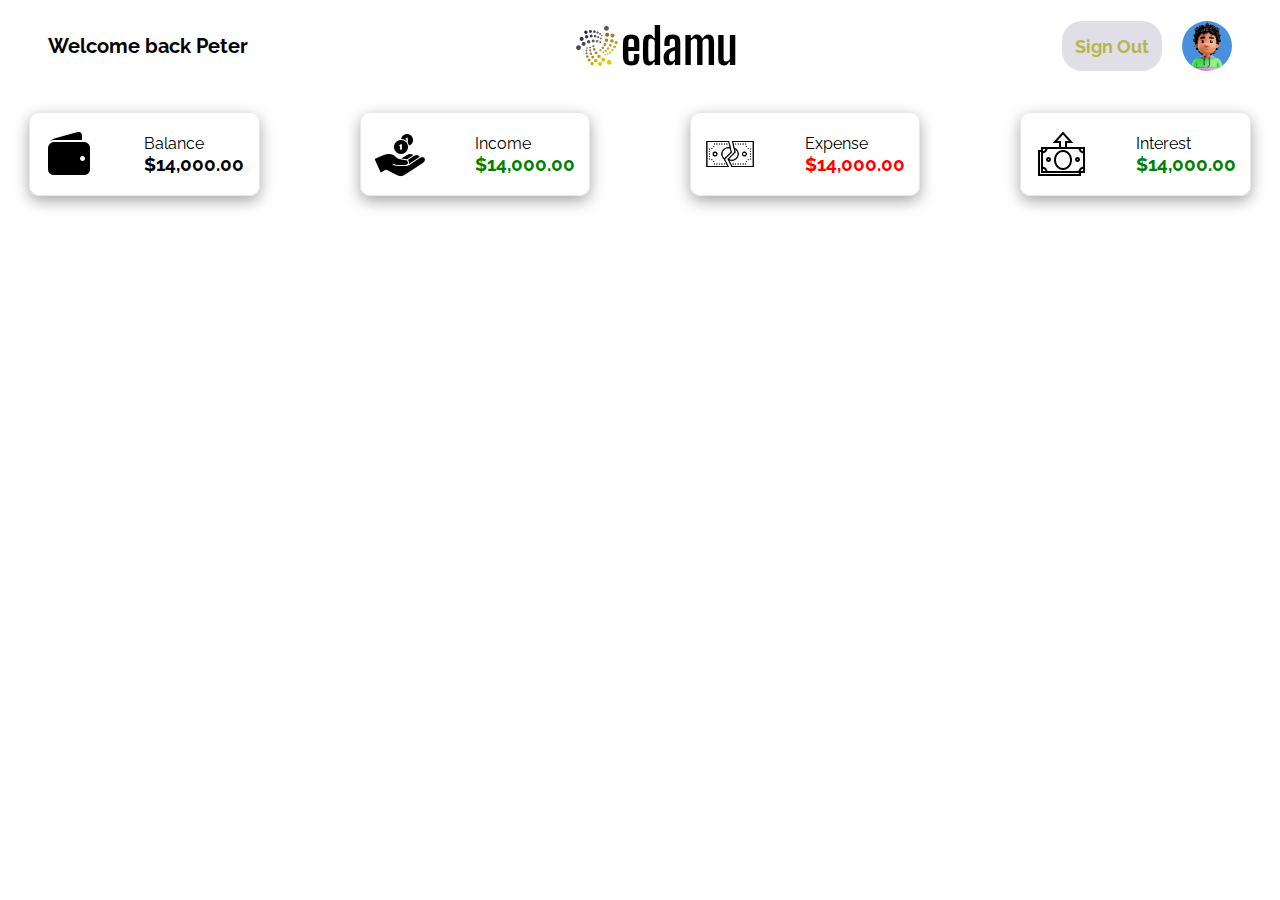
==== index.html @ 9e909602 "updated html folder name" ====
<!DOCTYPE html>
<html lang="en">
<head>
    <meta charset="UTF-8">
    <meta name="viewport" content="width=device-width, initial-scale=1.0">
    <meta name="keywords" content="banking, finance, savings, investment, transfer">
    <meta name="description" content="We provide digital banking solutions">
    <link rel="shortcut icon" href="/images/logo.png" type="image/x-icon">
    <link rel="stylesheet" href="/css/index.css">
    <title>edamu</title>

</head>
<body>
    <Header>
        <nav>
            <div>
                <h4 class="welcome">Welcome back Peter</h4>
            </div>
            <div class="logo__container">
                <img src="/images/logo.png" alt="">
                <h2>edamu</h2>
            </div>
            <div class="profile__container">
                <button class= "sign__out-btn">Sign Out</button>
                <img  src="/images/profile.jpg" alt="">
            </div>
        </nav>
        <section>
            <div class="box box1">
                <img class="icon" src="/images/balance.png" alt="balance">
                <div class="title__money">
                    <p>Balance</p>
                    <h3 class="balance__money">$14,000.00</h3>
                </div>
            </div>
            <div class="box box2">
                <img class="icon" src="/images/income.png" alt="balance">
                <div class="title__money">
                    <p class="income">Income</p>
                    <h3 class="income__money">$14,000.00</h3>
                </div>
            </div>
            <div class="box box3">
                <img class="icon" src="/images/expense.png" alt="balance">
                <div class="title__money">
                    <p class="expense">Expense</p>
                    <h3 class="expense__money">$14,000.00</h3>
                </div>
            </div>
            <div class="box box4">
                <img class="icon" src="/images/interest.png" alt="balance">
                <div class="title__money">
                    <p class="interest">Interest</p>
                    <h3 class="interest__money">$14,000.00</h3>
                </div>
            </div>
        </section>
    </Header>

    <script src="/js/index.js"></script>
</body>
</html>
---- css/index.css ----
@import url('https://fonts.googleapis.com/css2?family=Big+Shoulders+Display:wght@700&family=Lexend+Deca&family=Nanum+Gothic&family=Raleway&display=swap');

* {
    margin : 0;
    padding : 0;
    box-sizing :border-box;
}
/* 
header {
    
} */


nav {
    display: flex;
    justify-content: space-between;
    align-items: center;
    padding: 1em 3em;
    margin-bottom: 20px;
}

.welcome {
    font-family: "Raleway";
    font-size: 20px;
}

.logo__container h2 {
    font-family: "Big Shoulders Display";
    font-size: 50px;
    font-weight: 700;
}

.logo__container {
    display: flex;
    align-items: center;
}

.profile__container {
    display: flex;
    gap: 20px;
}

.profile__container img {
    width: 50px;
    height: 50px;
    border-radius: 25px;
}

.sign__out-btn {
    width: 100px;
    border-color: transparent;
    border-radius: 20px;
    font-family: "Raleway";
    font-size: 18px;
    font-weight: bold;
    cursor: pointer;
    color: rgb(182, 182, 75);
    background-color: #e0dfe7;
}

.sign__out-btn:hover {
    color : rgb(208, 208, 14);
    background-color: rgb(77, 77, 126);
}


/* Mobile */
@media all and (max-width: 540px) {
    nav {
        display: flex;
        justify-content: space-between;
        align-items: center;
        padding: 1em 1em;
        position: relative;   
    }

    .sign__out-btn {
        font-size: 15px;
    }


    .profile__container img {
        display: none;
    }

    .welcome {
     position: absolute;
     top: 60px;
     margin: auto;
     font-size: 15px;
    }

    .logo__container {
        position: absolute;
    }

    .logo__container h2 {
        font-size: 30px;
    }
 }




/* Balance Section */
section {
    width: 100%;
    display: flex;
    justify-content: center;
    gap: 100px;
}

.box {
    width: 18% ;
    padding: 1em 2em;
    display: flex;
    justify-content: center;
    align-items: center;
    gap: 50px;
    border: 1px solid rgb(232, 232, 232);
    border-radius: 10px;
    box-shadow: rgba(0, 0, 0, 0.35) 0px 5px 15px;
    cursor: pointer;
}


.box1:hover {
    border: 2px solid rgb(167, 167, 224);
    background-color: lightblue;
    transition: background-color 0.3s;
}

/* You can define different hover effects for other boxes */
.box2:hover {
    border: 2px solid rgb(167, 167, 224);
    background-color: lightgreen;
    transition: background-color 0.3s;
}

.box3:hover {
    border: 2px solid rgb(167, 167, 224);
    background-color: lightcoral;
    transition: background-color 0.3s;
}

.box4:hover {
    border: 2px solid rgb(167, 167, 224);
    background-color: lightgreen;
    transition: background-color 0.3s;
}

.icon {
    width: 50px;
    height: 50px;
}

.title__money p {
    font-family: "Raleway";
}


.title__money h3 {
    font-family: "Raleway";
}

.income__money {
    color: green;
}

.expense__money {
    color: red;
}

.interest__money {
    color: green;
}



/* Mobile */
@media all and (max-width: 540px) {
    section {
    width: 100%;
    margin-top: 3em;
    display: block;
    justify-content: center;
    gap: 100px;
}

.box {
    width: 80% ;
    margin: 10px auto;
    padding: 1em 2em;
    display: flex;
    justify-content: center;
    align-items: center;
    gap: 50px;
    border: 1px solid rgb(232, 232, 232);
    border-radius: 10px;
    box-shadow: rgba(0, 0, 0, 0.35) 0px 5px 15px;
    cursor: pointer;
}
}
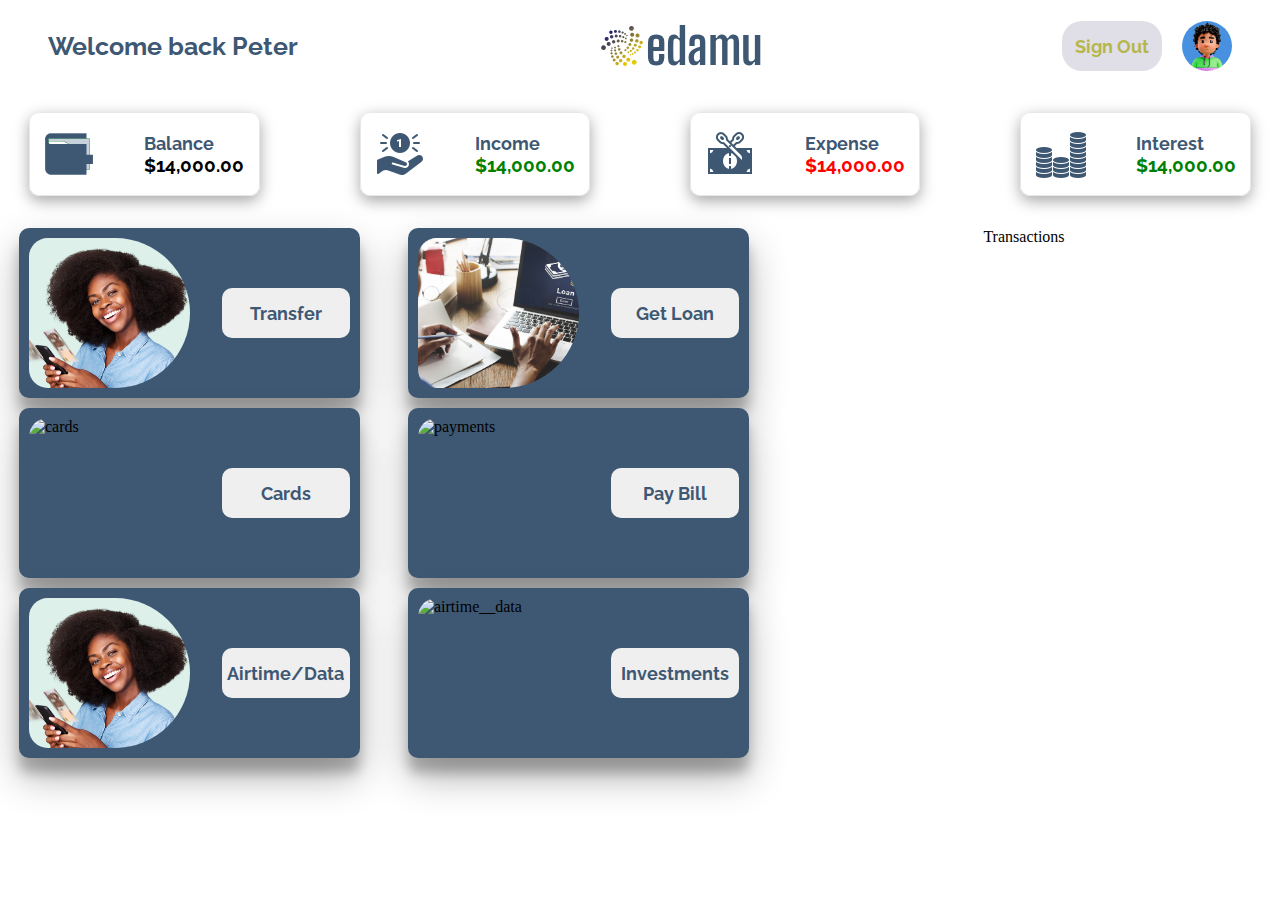
==== commit f5988b59: "worked on customer activities section" ====
--- a/index.html
+++ b/index.html
@@ -7,6 +7,7 @@
     <meta name="description" content="We provide digital banking solutions">
     <link rel="shortcut icon" href="/images/logo.png" type="image/x-icon">
     <link rel="stylesheet" href="/css/index.css">
+    <link rel="stylesheet" href="./css/main.css">
     <title>edamu</title>
 
 </head>
@@ -25,37 +26,70 @@
                 <img  src="/images/profile.jpg" alt="">
             </div>
         </nav>
+        </Header>
+        <!-- ACCOUNT BALANCE, INCOME, EXPENSE AND INTEREST -->
         <section>
             <div class="box box1">
-                <img class="icon" src="/images/balance.png" alt="balance">
+                <img class="icon" src="/images/icons8-wallet-80.png" alt="balance">
                 <div class="title__money">
                     <p>Balance</p>
                     <h3 class="balance__money">$14,000.00</h3>
                 </div>
             </div>
             <div class="box box2">
-                <img class="icon" src="/images/income.png" alt="balance">
+                <img class="icon" src="/images/icons8-income-50.png" alt="balance">
                 <div class="title__money">
                     <p class="income">Income</p>
                     <h3 class="income__money">$14,000.00</h3>
                 </div>
             </div>
             <div class="box box3">
-                <img class="icon" src="/images/expense.png" alt="balance">
+                <img class="icon" src="/images/icons8-expense-50.png" alt="balance">
                 <div class="title__money">
                     <p class="expense">Expense</p>
                     <h3 class="expense__money">$14,000.00</h3>
                 </div>
             </div>
             <div class="box box4">
-                <img class="icon" src="/images/interest.png" alt="balance">
+                <img class="icon" src="/images/icons8-sales-performance-50.png" alt="balance">
                 <div class="title__money">
                     <p class="interest">Interest</p>
                     <h3 class="interest__money">$14,000.00</h3>
                 </div>
             </div>
         </section>
-    </Header>
+
+        <!-- TRANSFER MONEY, LOANS, CARDS, PAYMENTS, AIRTIME/DATA -->
+        <main class="main__container">
+        <section class="customer__activities">
+            <div class="transfer__money activity__box">
+                <img src="./images/transfer.png" alt="transfer">
+                <button class="transfer__btn">Transfer</button>
+            </div>
+            <div class="get__loan activity__box">
+                <img src="./images/loan.jpg" alt="loan">
+                <button class="loan__btn">Get Loan</button>
+            </div>
+            <div class="digital__cards activity__box">
+                <img src="./images/card.jpg" alt="cards">
+                <button class="btn__cards">Cards</button>
+            </div>
+            <div class="bill__payments activity__box">
+                <img src="./images/bill.jpg" alt="payments">
+                <button class="payments__btn">Pay Bill</button>
+            </div>
+            <div class="buy__airtime-data activity__box">
+                <img src="./images/transfer.png" alt="airtime__data">
+                <button class="airtime__data-btn">Airtime/Data</button>
+            </div>
+            <div class="investments activity__box">
+                <img src="./images/investment.jpg" alt="airtime__data">
+                <button class="investments__btn">Investments</button>
+            </div>
+        </section>
+        <section class="customer__transactions">Transactions</section>
+        </main>
+    
 
     <script src="/js/index.js"></script>
 </body>
--- a/css/index.css
+++ b/css/index.css
@@ -21,18 +21,26 @@
 
 .welcome {
     font-family: "Raleway";
-    font-size: 20px;
+    font-size: 25px;
+    color: rgb(62, 88, 115);;
 }
 
 .logo__container h2 {
     font-family: "Big Shoulders Display";
     font-size: 50px;
     font-weight: 700;
+    color: rgb(62, 88, 115);;
 }
 
 .logo__container {
     display: flex;
     align-items: center;
+}
+
+.title__money p {
+    color: rgb(62, 88, 115);
+    font-size: 18px;
+    font-weight: 700;
 }
 
 .profile__container {
@@ -45,6 +53,7 @@
     height: 50px;
     border-radius: 25px;
 }
+
 
 .sign__out-btn {
     width: 100px;
@@ -154,6 +163,8 @@
     height: 50px;
 }
 
+
+
 .title__money p {
     font-family: "Raleway";
 }
@@ -195,11 +206,28 @@
     justify-content: center;
     align-items: center;
     gap: 50px;
-    border: 1px solid rgb(232, 232, 232);
-    border-radius: 10px;
-    box-shadow: rgba(0, 0, 0, 0.35) 0px 5px 15px;
-    cursor: pointer;
-}
-}
-
-
+}
+}
+
+
+@media all and (min-width: 768px) and (max-width: 1180px) {
+     section {
+    width: 100%;
+    margin-top: 3em;
+    display: grid;
+    grid-template-columns: repeat(2, 1fr);
+    justify-content: center;
+    gap: 10px;
+}
+
+.box {
+    width: 90% ;
+    margin: 10px auto;
+    padding: 1em 2em;
+    display: flex;
+    justify-content: center;
+    align-items: center;
+    gap: 50px;
+}
+ }
+
--- a/css/main.css
+++ b/css/main.css
@@ -0,0 +1,56 @@
+@import url('https://fonts.googleapis.com/css2?family=Big+Shoulders+Display:wght@700&family=Lexend+Deca&family=Nanum+Gothic&family=Raleway&display=swap');
+
+/* Main Container */
+.main__container {
+    margin-top: 2em;
+    display: flex;
+}
+
+.customer__activities {
+    width: 60%;
+    margin: auto;
+    display: grid;
+    grid-template-columns: repeat(2, 1fr);
+    gap: 10px;
+}
+
+.customer__transactions {
+    width: 40%;
+}
+
+.activity__box {
+    width: 90%;
+    margin: auto;
+    padding: 10px;
+    display: flex;
+    gap: 5px;
+    justify-content: space-between;
+    align-items: center;
+    border-radius: 10px;
+    background-color: rgb(62, 88, 115);
+    border-color: transparent;
+    box-shadow: rgba(0, 0, 0, 0.3) 0px 19px 38px, rgba(0, 0, 0, 0.22) 0px 15px 12px;
+}
+
+.activity__box img {
+    width: 50%;
+    height: 150px;
+    border-top-right-radius: 80px;
+    border-bottom-right-radius: 80px;
+    border-top-left-radius: 20px;
+    border-bottom-left-radius: 20px;
+    object-fit: cover;
+}
+
+.activity__box button {
+    width: 40%;
+    height: 50px;
+    font-family: "Raleway";
+    font-size: 18px;
+    color: rgb(62, 88, 115);
+    font-weight: 700;
+    border-color: transparent;
+    /* border-top-right-radius: 10px;
+    border-bottom-right-radius: 10px; */
+    border-radius: 10px;
+}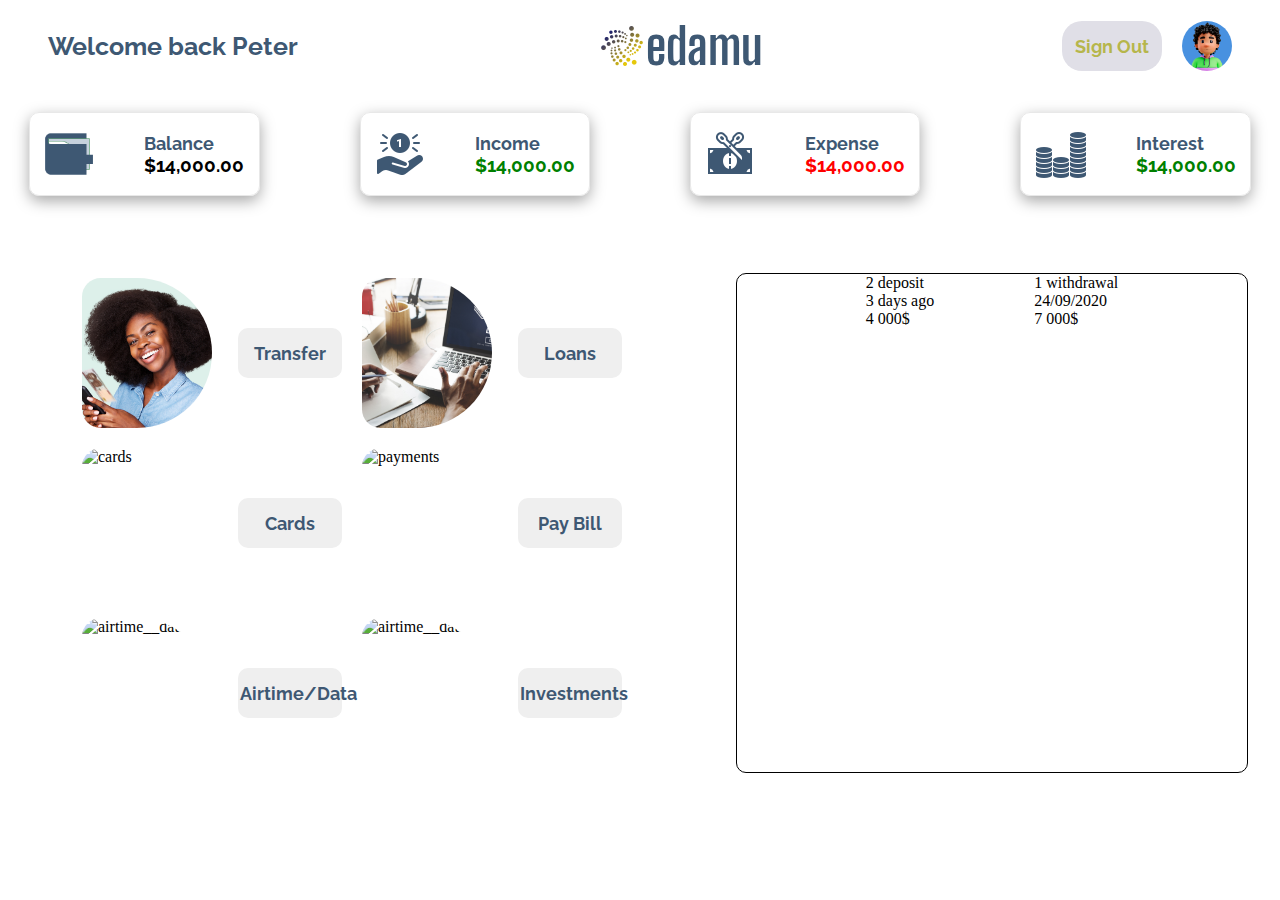
==== commit 37a98e7f: "worked on previous commit responsives and design" ====
--- a/index.html
+++ b/index.html
@@ -68,7 +68,7 @@
             </div>
             <div class="get__loan activity__box">
                 <img src="./images/loan.jpg" alt="loan">
-                <button class="loan__btn">Get Loan</button>
+                <button class="loan__btn">Loans</button>
             </div>
             <div class="digital__cards activity__box">
                 <img src="./images/card.jpg" alt="cards">
@@ -79,7 +79,7 @@
                 <button class="payments__btn">Pay Bill</button>
             </div>
             <div class="buy__airtime-data activity__box">
-                <img src="./images/transfer.png" alt="airtime__data">
+                <img src="./images/airtime-data.jpg" alt="airtime__data">
                 <button class="airtime__data-btn">Airtime/Data</button>
             </div>
             <div class="investments activity__box">
@@ -87,7 +87,21 @@
                 <button class="investments__btn">Investments</button>
             </div>
         </section>
-        <section class="customer__transactions">Transactions</section>
+        <section class="customer__transactions">
+            <!-- ACCOUNT TRANSACTIONS -->
+            <div class="transaction__row">
+                <div class="transaction__type transacion__deposit">2 deposit</div>
+                <div class="transaction__date">3 days ago</div>
+                <div class="transaction__amount">4 000$</div>
+            </div>
+            <div class="transaction__row">
+                <div class="transaction__type transacion__withdrawal">1 withdrawal</div>
+                <div class="transaction__date">24/09/2020</div>
+                <div class="transaction__amount">7 000$</div>
+            </div>
+        </section>
+
+        
         </main>
     
 
--- a/css/index.css
+++ b/css/index.css
@@ -5,9 +5,8 @@
     padding : 0;
     box-sizing :border-box;
 }
-/* 
-header {
-    
+/* body {
+    background-color: #121211;
 } */
 
 
--- a/css/main.css
+++ b/css/main.css
@@ -7,29 +7,37 @@
 }
 
 .customer__activities {
-    width: 60%;
+    width: 50%;
     margin: auto;
     display: grid;
     grid-template-columns: repeat(2, 1fr);
-    gap: 10px;
+    gap: 0;
+    padding: 40px;
 }
 
 .customer__transactions {
     width: 40%;
+    height: 500px;
+    grid-row: 2 / span 3;
+    background-color: #fff;
+    border-radius: 10px;
+    border: 1px solid black;
+    overflow: scroll;
+    margin: auto;
 }
 
 .activity__box {
-    width: 90%;
+    width: 100%;
     margin: auto;
     padding: 10px;
     display: flex;
     gap: 5px;
     justify-content: space-between;
     align-items: center;
-    border-radius: 10px;
-    background-color: rgb(62, 88, 115);
+    /* border-radius: 10px; */
+    /* background-color: rgb(62, 88, 115); */
     border-color: transparent;
-    box-shadow: rgba(0, 0, 0, 0.3) 0px 19px 38px, rgba(0, 0, 0, 0.22) 0px 15px 12px;
+    /* box-shadow: rgba(0, 0, 0, 0.3) 0px 19px 38px, rgba(0, 0, 0, 0.22) 0px 15px 12px; */
 }
 
 .activity__box img {
@@ -53,4 +61,94 @@
     /* border-top-right-radius: 10px;
     border-bottom-right-radius: 10px; */
     border-radius: 10px;
+}
+
+.transfer__money {
+    border-top-left-radius: 10px;
+}
+
+.buy__airtime-data {
+    border-bottom-left-radius: 10px;
+}
+
+.get__loan {
+    border-top-right-radius: 10px;
+}
+
+.investments {
+    border-bottom-right-radius: 10px;
+}
+
+
+/* TRANSACTIONS */
+.movements {
+  grid-row: 2 / span 3;
+  background-color: #fff;
+  border-radius: 1rem;
+  overflow: scroll;
+}
+
+.movements__row {
+  padding: 2.25rem 4rem;
+  display: flex;
+  align-items: center;
+  border-bottom: 1px solid #eee;
+}
+
+.movements__type {
+  font-size: 1.1rem;
+  text-transform: uppercase;
+  font-weight: 500;
+  color: #fff;
+  padding: 0.1rem 1rem;
+  border-radius: 10rem;
+  margin-right: 2rem;
+}
+
+.movements__date {
+  font-size: 1.1rem;
+  text-transform: uppercase;
+  font-weight: 500;
+  color: #666;
+}
+
+.movements__type--deposit {
+  background-image: linear-gradient(to top left, #39b385, #9be15d);
+}
+
+.movements__type--withdrawal {
+  background-image: linear-gradient(to top left, #e52a5a, #ff585f);
+}
+
+.movements__value {
+  font-size: 1.7rem;
+  margin-left: auto;
+}
+
+
+/* Mobile */
+@media all and (max-width: 540px) {
+    .main__container {
+        flex-direction: column;
+    }
+
+    .customer__activities {
+    width: 90%;
+    margin: auto;
+    display: grid;
+    grid-template-columns: repeat(1, 1fr);
+    gap: 0;
+    padding: 40px;
+}
+
+.customer__transactions {
+    width: 90%;
+    height: 500px;
+    grid-row: 2 / span 3;
+    background-color: #fff;
+    border-radius: 10px;
+    border: 1px solid black;
+    overflow: scroll;
+    margin: auto;
+}
 }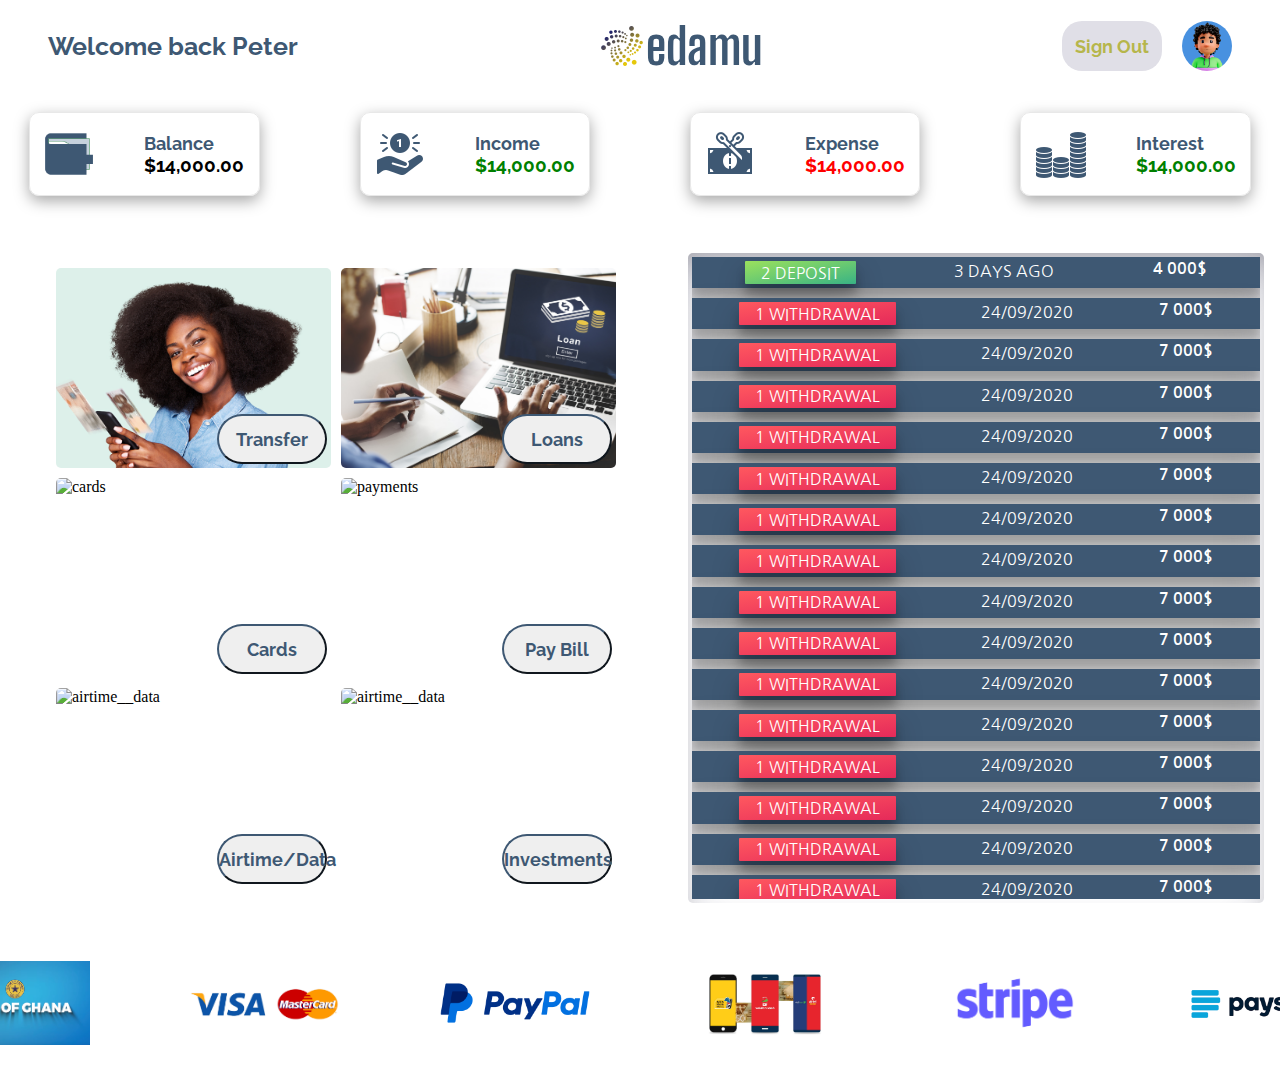
==== commit 528b1039: "worked on transactions and partners section" ====
--- a/index.html
+++ b/index.html
@@ -64,45 +64,154 @@
         <section class="customer__activities">
             <div class="transfer__money activity__box">
                 <img src="./images/transfer.png" alt="transfer">
-                <button class="transfer__btn">Transfer</button>
+                <button class="transfer__btn activity__btn">Transfer</button>
             </div>
             <div class="get__loan activity__box">
                 <img src="./images/loan.jpg" alt="loan">
-                <button class="loan__btn">Loans</button>
+                <button class="loan__btn activity__btn">Loans</button>
             </div>
             <div class="digital__cards activity__box">
                 <img src="./images/card.jpg" alt="cards">
-                <button class="btn__cards">Cards</button>
+                <button class="btn__cards activity__btn">Cards</button>
             </div>
             <div class="bill__payments activity__box">
                 <img src="./images/bill.jpg" alt="payments">
-                <button class="payments__btn">Pay Bill</button>
+                <button class="payments__btn activity__btn">Pay Bill</button>
             </div>
             <div class="buy__airtime-data activity__box">
                 <img src="./images/airtime-data.jpg" alt="airtime__data">
-                <button class="airtime__data-btn">Airtime/Data</button>
+                <button class="airtime__data-btn activity__btn">Airtime/Data</button>
             </div>
             <div class="investments activity__box">
                 <img src="./images/investment.jpg" alt="airtime__data">
-                <button class="investments__btn">Investments</button>
+                <button class="investments__btn activity__btn">Investments</button>
             </div>
         </section>
         <section class="customer__transactions">
             <!-- ACCOUNT TRANSACTIONS -->
-            <div class="transaction__row">
-                <div class="transaction__type transacion__deposit">2 deposit</div>
+            <div class="scroll__container">
+            <div class="transaction__row">
+                <div class="transaction__type transaction__deposit">2 deposit</div>
                 <div class="transaction__date">3 days ago</div>
                 <div class="transaction__amount">4 000$</div>
             </div>
             <div class="transaction__row">
-                <div class="transaction__type transacion__withdrawal">1 withdrawal</div>
-                <div class="transaction__date">24/09/2020</div>
-                <div class="transaction__amount">7 000$</div>
-            </div>
-        </section>
-
-        
+                <div class="transaction__type transaction__withdrawal">1 withdrawal</div>
+                <div class="transaction__date">24/09/2020</div>
+                <div class="transaction__amount">7 000$</div>
+            </div>
+            <div class="transaction__row">
+                <div class="transaction__type transaction__withdrawal">1 withdrawal</div>
+                <div class="transaction__date">24/09/2020</div>
+                <div class="transaction__amount">7 000$</div>
+            </div>
+            <div class="transaction__row">
+                <div class="transaction__type transaction__withdrawal">1 withdrawal</div>
+                <div class="transaction__date">24/09/2020</div>
+                <div class="transaction__amount">7 000$</div>
+            </div>
+            <div class="transaction__row">
+                <div class="transaction__type transaction__withdrawal">1 withdrawal</div>
+                <div class="transaction__date">24/09/2020</div>
+                <div class="transaction__amount">7 000$</div>
+            </div>
+            <div class="transaction__row">
+                <div class="transaction__type transaction__withdrawal">1 withdrawal</div>
+                <div class="transaction__date">24/09/2020</div>
+                <div class="transaction__amount">7 000$</div>
+            </div>
+            <div class="transaction__row">
+                <div class="transaction__type transaction__withdrawal">1 withdrawal</div>
+                <div class="transaction__date">24/09/2020</div>
+                <div class="transaction__amount">7 000$</div>
+            </div>
+            <div class="transaction__row">
+                <div class="transaction__type transaction__withdrawal">1 withdrawal</div>
+                <div class="transaction__date">24/09/2020</div>
+                <div class="transaction__amount">7 000$</div>
+            </div>
+            <div class="transaction__row">
+                <div class="transaction__type transaction__withdrawal">1 withdrawal</div>
+                <div class="transaction__date">24/09/2020</div>
+                <div class="transaction__amount">7 000$</div>
+            </div>
+            <div class="transaction__row">
+                <div class="transaction__type transaction__withdrawal">1 withdrawal</div>
+                <div class="transaction__date">24/09/2020</div>
+                <div class="transaction__amount">7 000$</div>
+            </div>
+            <div class="transaction__row">
+                <div class="transaction__type transaction__withdrawal">1 withdrawal</div>
+                <div class="transaction__date">24/09/2020</div>
+                <div class="transaction__amount">7 000$</div>
+            </div>
+            <div class="transaction__row">
+                <div class="transaction__type transaction__withdrawal">1 withdrawal</div>
+                <div class="transaction__date">24/09/2020</div>
+                <div class="transaction__amount">7 000$</div>
+            </div>
+            <div class="transaction__row">
+                <div class="transaction__type transaction__withdrawal">1 withdrawal</div>
+                <div class="transaction__date">24/09/2020</div>
+                <div class="transaction__amount">7 000$</div>
+            </div>
+            <div class="transaction__row">
+                <div class="transaction__type transaction__withdrawal">1 withdrawal</div>
+                <div class="transaction__date">24/09/2020</div>
+                <div class="transaction__amount">7 000$</div>
+            </div>
+            <div class="transaction__row">
+                <div class="transaction__type transaction__withdrawal">1 withdrawal</div>
+                <div class="transaction__date">24/09/2020</div>
+                <div class="transaction__amount">7 000$</div>
+            </div>
+            <div class="transaction__row">
+                <div class="transaction__type transaction__withdrawal">1 withdrawal</div>
+                <div class="transaction__date">24/09/2020</div>
+                <div class="transaction__amount">7 000$</div>
+            </div>
+            <div class="transaction__row">
+                <div class="transaction__type transaction__withdrawal">1 withdrawal</div>
+                <div class="transaction__date">24/09/2020</div>
+                <div class="transaction__amount">7 000$</div>
+            </div>
+            <div class="transaction__row">
+                <div class="transaction__type transaction__withdrawal">1 withdrawal</div>
+                <div class="transaction__date">24/09/2020</div>
+                <div class="transaction__amount">7 000$</div>
+            </div>
+            <div class="transaction__row">
+                <div class="transaction__type transaction__withdrawal">1 withdrawal</div>
+                <div class="transaction__date">24/09/2020</div>
+                <div class="transaction__amount">7 000$</div>
+            </div>
+            <div class="transaction__row">
+                <div class="transaction__type transaction__withdrawal">1 withdrawal</div>
+                <div class="transaction__date">24/09/2020</div>
+                <div class="transaction__amount">7 000$</div>
+            </div>
+            <div class="transaction__row">
+                <div class="transaction__type transaction__withdrawal">1 withdrawal</div>
+                <div class="transaction__date">24/09/2020</div>
+                <div class="transaction__amount">7 000$</div>
+            </div>
+            <div class="transaction__row">
+                <div class="transaction__type transaction__deposit">2 deposit</div>
+                <div class="transaction__date">3 days ago</div>
+                <div class="transaction__amount">4 000$</div>
+            </div>
+            </div>
+        </section>
         </main>
+         <!-- PARTNERS -->
+        <section class="partners">
+            <div class="partner"><img src="./images/bank-of-ghana.png" alt="bank-of-ghana"></div>
+            <div class="partner"><img src="./images/visa-and-mastercard-logo-26.png" alt="visa"></div>
+            <div class="partner"><img src="./images/PayPal-Logo.png" alt="paypal"></div>
+            <div class="partner"><img src="./images/mobile-money-ghana.jpg" alt="momo"></div>
+            <div class="partner"><img src="./images/2560px-Stripe_Logo,_revised_2016.png" alt="stripe"></div>
+            <div class="partner"><img src="./images/paystack.png" alt="paystack"></div>
+        </section>
     
 
     <script src="/js/index.js"></script>
--- a/css/main.css
+++ b/css/main.css
@@ -11,25 +11,27 @@
     margin: auto;
     display: grid;
     grid-template-columns: repeat(2, 1fr);
-    gap: 0;
+    gap: 10px;
     padding: 40px;
 }
 
 .customer__transactions {
-    width: 40%;
-    height: 500px;
+    width: 45%;
+    height: 650px;
     grid-row: 2 / span 3;
     background-color: #fff;
-    border-radius: 10px;
-    border: 1px solid black;
-    overflow: scroll;
-    margin: auto;
+    border-radius: 5px;
+    border-color: transparent;
+    overflow: hidden;
+    margin: auto;
+    padding: 4px;
+    box-shadow: rgba(50, 50, 93, 0.25) 0px 30px 60px -12px inset, rgba(0, 0, 0, 0.3) 0px 18px 36px -18px inset;
 }
 
 .activity__box {
     width: 100%;
     margin: auto;
-    padding: 10px;
+    /* padding: 10px; */
     display: flex;
     gap: 5px;
     justify-content: space-between;
@@ -38,16 +40,14 @@
     /* background-color: rgb(62, 88, 115); */
     border-color: transparent;
     /* box-shadow: rgba(0, 0, 0, 0.3) 0px 19px 38px, rgba(0, 0, 0, 0.22) 0px 15px 12px; */
+    position: relative;
 }
 
 .activity__box img {
-    width: 50%;
-    height: 150px;
-    border-top-right-radius: 80px;
-    border-bottom-right-radius: 80px;
-    border-top-left-radius: 20px;
-    border-bottom-left-radius: 20px;
+    width: 100%;
+    height: 200px;
     object-fit: cover;
+    border-radius: 5px;
 }
 
 .activity__box button {
@@ -57,10 +57,21 @@
     font-size: 18px;
     color: rgb(62, 88, 115);
     font-weight: 700;
-    border-color: transparent;
-    /* border-top-right-radius: 10px;
-    border-bottom-right-radius: 10px; */
-    border-radius: 10px;
+    border-color: rgb(62, 88, 115);;
+    border-radius: 30px;
+    cursor: pointer;
+    position: absolute;
+    bottom: 4px;
+    right: 4px;
+    transition-property: background-color; /* Property to transition */
+    transition-duration: 0.3s; /* Duration of the transition */
+    transition-timing-function: ease-in-out; /* Timing function */
+}
+
+.activity__box button:hover {
+    color: white;
+    background-color: rgb(62, 88, 115);
+    border: 4px solid white;
 }
 
 .transfer__money {
@@ -81,49 +92,75 @@
 
 
 /* TRANSACTIONS */
-.movements {
-  grid-row: 2 / span 3;
-  background-color: #fff;
-  border-radius: 1rem;
-  overflow: scroll;
-}
-
-.movements__row {
-  padding: 2.25rem 4rem;
-  display: flex;
-  align-items: center;
-  border-bottom: 1px solid #eee;
-}
-
-.movements__type {
-  font-size: 1.1rem;
-  text-transform: uppercase;
-  font-weight: 500;
-  color: #fff;
-  padding: 0.1rem 1rem;
-  border-radius: 10rem;
-  margin-right: 2rem;
-}
-
-.movements__date {
-  font-size: 1.1rem;
-  text-transform: uppercase;
-  font-weight: 500;
-  color: #666;
-}
-
-.movements__type--deposit {
-  background-image: linear-gradient(to top left, #39b385, #9be15d);
-}
-
-.movements__type--withdrawal {
-  background-image: linear-gradient(to top left, #e52a5a, #ff585f);
-}
-
-.movements__value {
-  font-size: 1.7rem;
-  margin-left: auto;
-}
+.scroll__container {
+    width: 100%;
+    display: flex;
+    flex-direction: column;
+    gap: 10px;
+    font-family: "Nanum Gothic";
+    overflow: scroll;
+}
+
+.transaction__row {
+    display: flex;
+    justify-content: space-around;
+    background-color: rgb(62, 88, 115);
+    padding: 4px;
+    box-shadow: rgba(0, 0, 0, 0.25) 0px 14px 28px, rgba(0, 0, 0, 0.22) 0px 10px 10px;
+}
+
+
+.transaction__type {
+    font-size: 16px;
+    text-transform: uppercase;
+    font-weight: 100;
+    color: #fff;
+    padding: 0.1rem 1rem;
+    border-radius: 1px;
+}
+
+
+.transaction__amount {
+    font-size: 16px;
+    color: #fff;
+    font-weight: bold;
+    
+}
+
+.transaction__deposit {
+    background-image: linear-gradient(to top left, #39b385, #9be15d);
+    box-shadow: rgba(0, 0, 0, 0.25) 0px 14px 28px, rgba(0, 0, 0, 0.22) 0px 10px 10px;
+}
+
+.transaction__withdrawal {
+    background-image: linear-gradient(to top left, #e52a5a, #ff585f);
+    box-shadow: rgba(0, 0, 0, 0.25) 0px 14px 28px, rgba(0, 0, 0, 0.22) 0px 10px 10px;
+}
+
+.transaction__date {
+    font-size: 16px;
+    text-transform: uppercase;
+    font-weight: 100;
+    color: #fff;
+}
+
+
+/* Partners */
+.partners {
+    width: 90%;
+    display: flex;
+    justify-content: center;
+    align-items: center;
+    margin: auto;
+}
+
+
+.partners img {
+    width: 150px;
+    height: 150px;
+    object-fit: contain;
+}
+
 
 
 /* Mobile */
@@ -133,7 +170,7 @@
     }
 
     .customer__activities {
-    width: 90%;
+    width: 100%;
     margin: auto;
     display: grid;
     grid-template-columns: repeat(1, 1fr);
@@ -151,4 +188,28 @@
     overflow: scroll;
     margin: auto;
 }
-}+
+.partners {
+    display: grid;
+    grid-template-columns: repeat(2, 1fr);
+    gap: 0;
+    justify-content: space-around;
+}
+
+.partner {
+    margin: auto;
+}
+
+.partners img{
+    width: 150px;
+    margin: auto;
+}
+
+}
+
+
+
+
+
+
+
